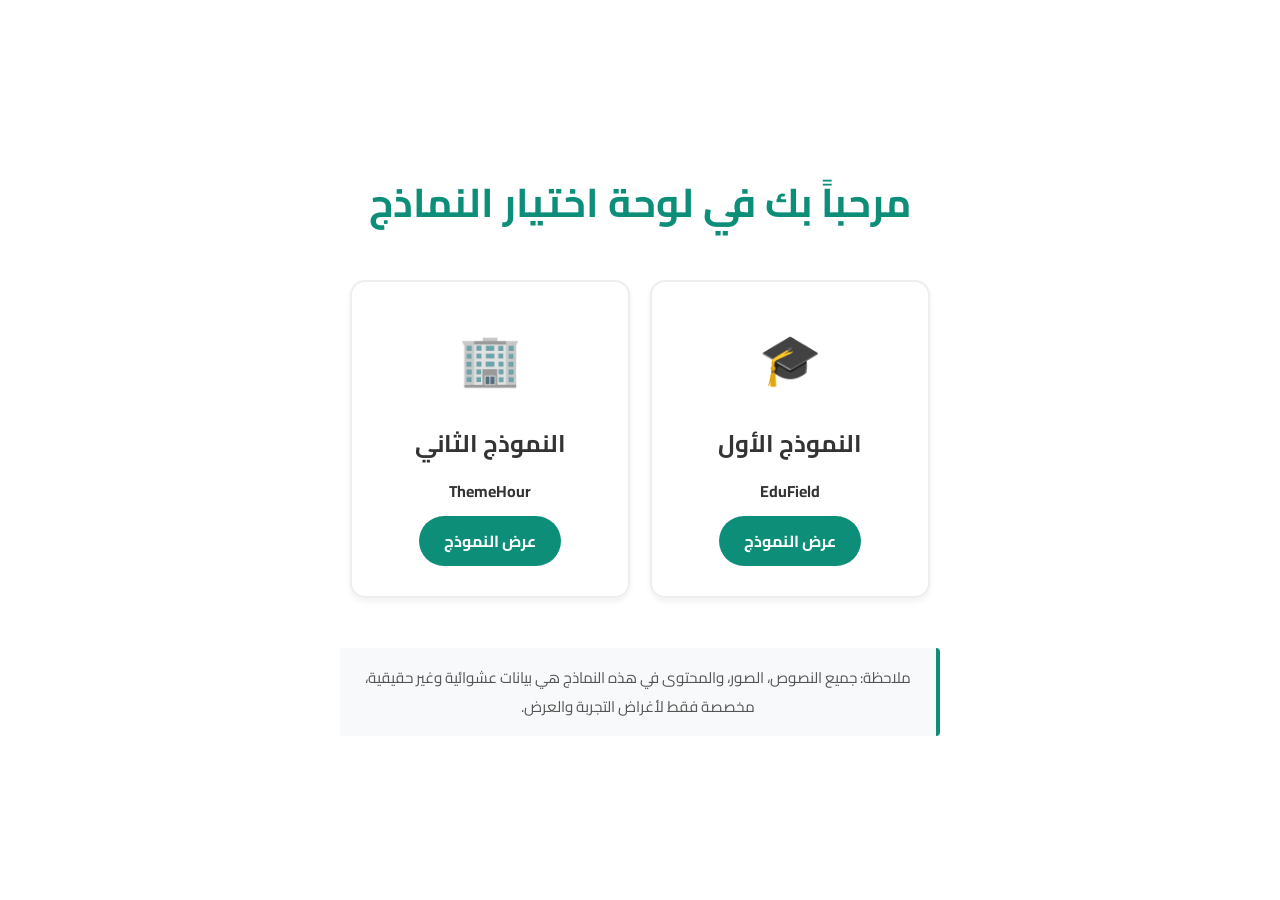
==== index.html @ 532b5b2b "feat: Add initial project template files and assets." ====
<!DOCTYPE html>
<html lang="ar" dir="rtl">

<head>
    <meta charset="UTF-8">
    <meta name="viewport" content="width=device-width, initial-scale=1.0">
    <title>اختيار النموذج - شركة العميد</title>
    <link href="https://fonts.googleapis.com/css2?family=Cairo:wght@400;700&display=swap" rel="stylesheet">
    <style>
        :root {
            --primary-color: #0D8E79;
            --bg-color: #ffffff;
            --text-color: #333333;
        }

        * {
            margin: 0;
            padding: 0;
            box-sizing: border-box;
            font-family: 'Cairo', sans-serif;
        }

        body {
            background-color: var(--bg-color);
            color: var(--text-color);
            display: flex;
            justify-content: center;
            align-items: center;
            min-height: 100vh;
            overflow: hidden;
        }

        .container {
            text-align: center;
            padding: 20px;
            max-width: 800px;
            width: 100%;
        }

        h1 {
            color: var(--primary-color);
            margin-bottom: 40px;
            font-size: 2.5rem;
        }

        .buttons-wrapper {
            display: flex;
            gap: 20px;
            justify-content: center;
            flex-wrap: wrap;
        }

        .card {
            background: white;
            border: 2px solid #eee;
            border-radius: 15px;
            padding: 30px;
            width: 280px;
            transition: all 0.3s ease;
            cursor: pointer;
            text-decoration: none;
            color: inherit;
            display: flex;
            flex-direction: column;
            align-items: center;
            box-shadow: 0 4px 6px rgba(0, 0, 0, 0.05);
        }

        .card:hover {
            border-color: var(--primary-color);
            transform: translateY(-5px);
            box-shadow: 0 10px 20px rgba(13, 142, 121, 0.1);
        }

        .card i {
            font-size: 3rem;
            color: var(--primary-color);
            margin-bottom: 20px;
        }

        .card h2 {
            font-size: 1.5rem;
            margin-bottom: 10px;
        }

        .card p {
            font-size: 0.9rem;
            color: #666;
            margin-bottom: 20px;
        }

        .btn {
            background-color: var(--primary-color);
            color: white;
            padding: 10px 25px;
            border-radius: 25px;
            font-weight: bold;
            display: inline-block;
            transition: background 0.3s;
        }

        .card:hover .btn {
            background-color: #0a7362;
        }

        .disclaimer {
            margin-top: 50px;
            padding: 15px;
            background-color: #f8f9fa;
            border-right: 4px solid var(--primary-color);
            display: inline-block;
            max-width: 600px;
            font-size: 0.95rem;
            color: #555;
            border-radius: 4px;
        }

        /* Mobile Restriction */
        #mobile-warning {
            display: none;
            padding: 20px;
        }

        #mobile-warning h2 {
            color: #e74c3c;
            margin-bottom: 15px;
        }

        @media (max-width: 768px) {

            .buttons-wrapper,
            h1 {
                display: none;
            }

            #mobile-warning {
                display: block;
            }

            body {
                background-color: #f9f9f9;
            }
        }
    </style>
</head>

<body>

    <div class="container">
        <h1>مرحباً بك في لوحة اختيار النماذج</h1>

        <div class="buttons-wrapper">
            <a href="./EduField - Education/index.html" class="card">
                <div style="font-size: 50px; margin-bottom: 15px;">🎓</div>
                <h2>النموذج الأول</h2>
                <h4>EduField</h4>
                <span class="btn" style="margin-top: 10px;">عرض النموذج</span>
            </a>

            <a href="./themehour/index.html" class="card">
                <div style="font-size: 50px; margin-bottom: 15px;">🏢</div>
                <h2>النموذج الثاني</h2>
                <h4>ThemeHour</h4>
                <span class="btn" style="margin-top: 10px;">عرض النموذج</span>
            </a>
        </div>

        <div class="disclaimer">
            <p>ملاحظة: جميع النصوص، الصور، والمحتوى في هذه النماذج هي بيانات عشوائية وغير حقيقية، مخصصة فقط لأغراض
                التجربة والعرض.</p>
        </div>

        <div id="mobile-warning" class="container">
            <div style="font-size: 60px; margin-bottom: 20px;">💻</div>
            <h2>تنبيه: يجب استخدام الحاسوب</h2>
            <p>عذراً، هذه النماذج مصممة للعرض على أجهزة الحاسوب الشخصي (Desktop) فقط. يرجى فتح الرابط من خلال متصفح
                الحاسوب لمشاهدة النماذج بشكل صحيح.</p>
        </div>
    </div>

</body>

</html>
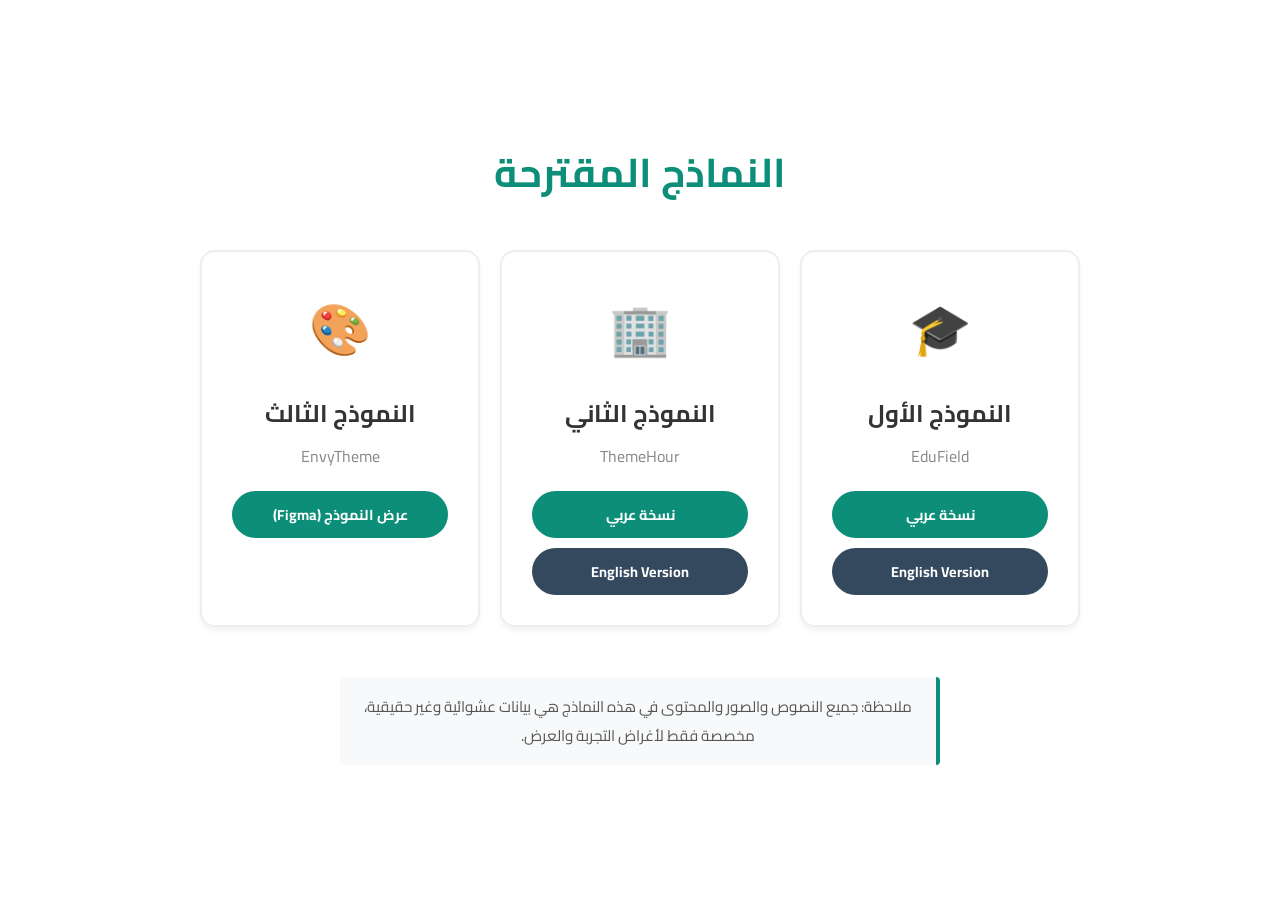
==== commit 8672d6dc: "feat: Implement English version of the website with new assets, styling, and Arabic translation util" ====
--- a/index.html
+++ b/index.html
@@ -4,7 +4,7 @@
 <head>
     <meta charset="UTF-8">
     <meta name="viewport" content="width=device-width, initial-scale=1.0">
-    <title>اختيار النموذج - شركة العميد</title>
+    <title>النماذج المقترحة</title>
     <link href="https://fonts.googleapis.com/css2?family=Cairo:wght@400;700&display=swap" rel="stylesheet">
     <style>
         :root {
@@ -30,10 +30,13 @@
             overflow: hidden;
         }
 
+
+
+
         .container {
             text-align: center;
             padding: 20px;
-            max-width: 800px;
+            max-width: 1200px;
             width: 100%;
         }
 
@@ -57,13 +60,13 @@
             padding: 30px;
             width: 280px;
             transition: all 0.3s ease;
-            cursor: pointer;
             text-decoration: none;
             color: inherit;
             display: flex;
             flex-direction: column;
             align-items: center;
             box-shadow: 0 4px 6px rgba(0, 0, 0, 0.05);
+            position: relative;
         }
 
         .card:hover {
@@ -80,27 +83,45 @@
 
         .card h2 {
             font-size: 1.5rem;
-            margin-bottom: 10px;
-        }
-
-        .card p {
-            font-size: 0.9rem;
-            color: #666;
+            margin-bottom: 5px;
+        }
+
+        .card h4 {
+            color: #888;
             margin-bottom: 20px;
+            font-weight: normal;
+        }
+
+        .btn-wrapper {
+            display: flex;
+            flex-direction: column;
+            gap: 10px;
+            width: 100%;
         }
 
         .btn {
             background-color: var(--primary-color);
             color: white;
-            padding: 10px 25px;
+            padding: 10px 20px;
             border-radius: 25px;
             font-weight: bold;
             display: inline-block;
-            transition: background 0.3s;
-        }
-
-        .card:hover .btn {
+            transition: all 0.3s;
+            text-decoration: none;
+            font-size: 0.9rem;
+        }
+
+        .btn:hover {
             background-color: #0a7362;
+            transform: scale(1.05);
+        }
+
+        .btn.secondary {
+            background-color: #34495e;
+        }
+
+        .btn.secondary:hover {
+            background-color: #2c3e50;
         }
 
         .disclaimer {
@@ -147,26 +168,42 @@
 <body>
 
     <div class="container">
-        <h1>مرحباً بك في لوحة اختيار النماذج</h1>
+        <h1>النماذج المقترحة</h1>
 
         <div class="buttons-wrapper">
-            <a href="./EduField - Education/index.html" class="card">
+            <div class="card">
                 <div style="font-size: 50px; margin-bottom: 15px;">🎓</div>
                 <h2>النموذج الأول</h2>
                 <h4>EduField</h4>
-                <span class="btn" style="margin-top: 10px;">عرض النموذج</span>
-            </a>
-
-            <a href="./themehour/index.html" class="card">
+                <div class="btn-wrapper">
+                    <a href="./EduField - Education/index.html" class="btn">نسخة عربي</a>
+                    <a href="./EduField - Education/index-en.html" class="btn secondary">English Version</a>
+                </div>
+            </div>
+
+            <div class="card">
                 <div style="font-size: 50px; margin-bottom: 15px;">🏢</div>
                 <h2>النموذج الثاني</h2>
                 <h4>ThemeHour</h4>
-                <span class="btn" style="margin-top: 10px;">عرض النموذج</span>
-            </a>
+                <div class="btn-wrapper">
+                    <a href="./themehour/index.html" class="btn">نسخة عربي</a>
+                    <a href="./themehour/index_en.html" class="btn secondary">English Version</a>
+                </div>
+            </div>
+
+            <div class="card">
+                <div style="font-size: 50px; margin-bottom: 15px;">🎨</div>
+                <h2>النموذج الثالث</h2>
+                <h4>EnvyTheme</h4>
+                <div class="btn-wrapper">
+                    <a href="https://www.figma.com/proto/iMvJT6n6WgbkLlRGZWeQSA/Untitled?node-id=1-796&t=ytzGZF4ZpCGRqyaM-1&scaling=min-zoom&content-scaling=fixed&page-id=0%3A1&starting-point-node-id=1%3A796"
+                        target="_blank" class="btn">عرض النموذج (Figma)</a>
+                </div>
+            </div>
         </div>
 
         <div class="disclaimer">
-            <p>ملاحظة: جميع النصوص، الصور، والمحتوى في هذه النماذج هي بيانات عشوائية وغير حقيقية، مخصصة فقط لأغراض
+            <p>ملاحظة: جميع النصوص والصور والمحتوى في هذه النماذج هي بيانات عشوائية وغير حقيقية، مخصصة فقط لأغراض
                 التجربة والعرض.</p>
         </div>
 
@@ -178,6 +215,12 @@
         </div>
     </div>
 
+    <script>
+        // Open all links in a new tab automatically
+        document.querySelectorAll('a').forEach(link => {
+            link.setAttribute('target', '_blank');
+        });
+    </script>
 </body>
 
 </html>
